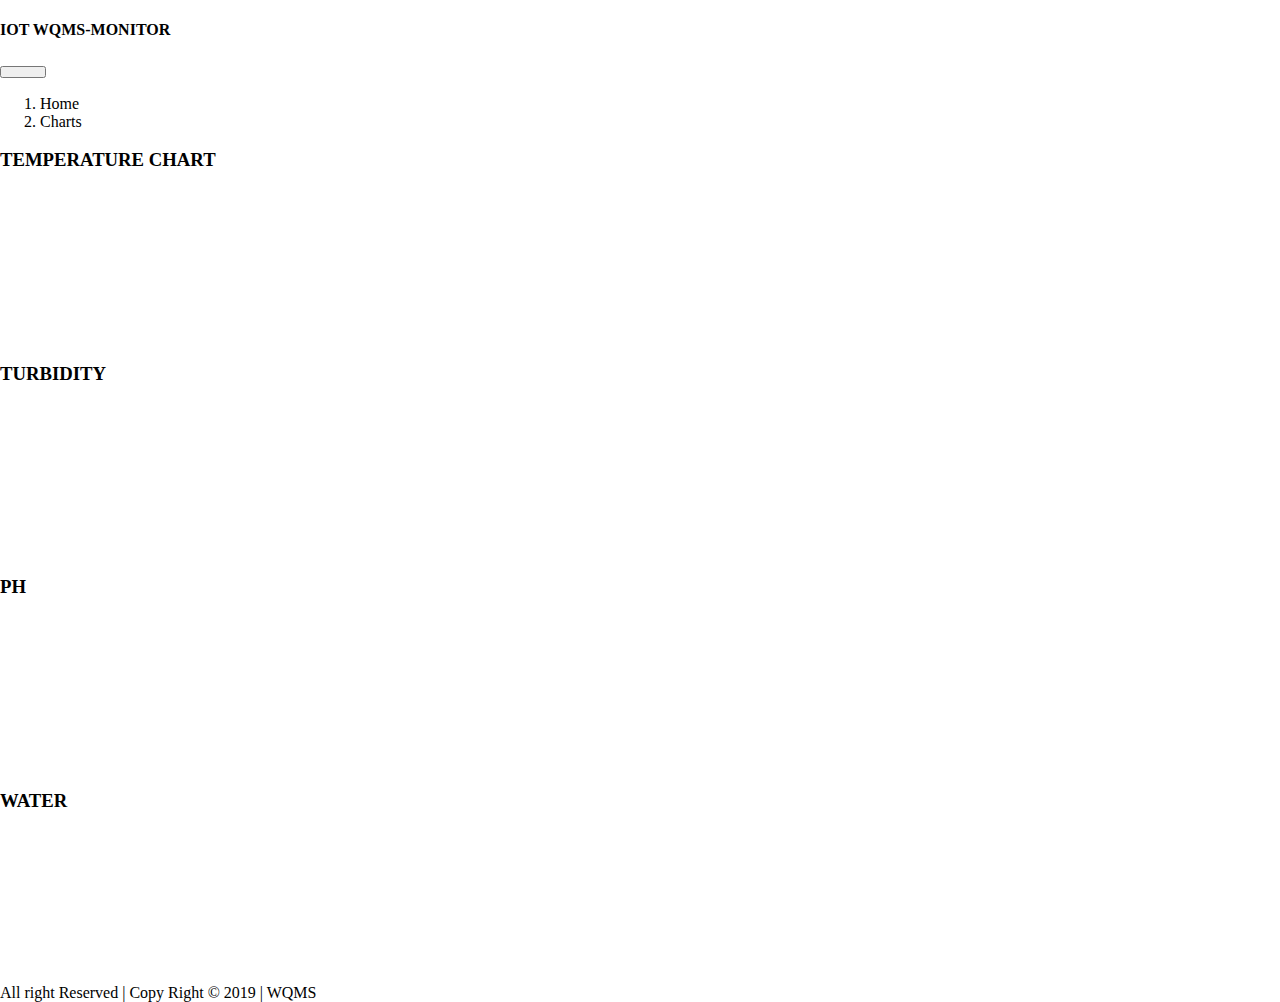
==== charts.html @ 1152dcde "Added home and Chart pages" ====
<!DOCTYPE html>
<html>
<head>
    <meta charset="utf-8">
    <meta http-equiv="X-UA-Compatible" content="IE=edge">
    <title>Page Title</title>
    <meta name="viewport" content="width=device-width, initial-scale=1">
    <!-- <link rel="stylesheet" href="https://stackpath.bootstrapcdn.com/bootstrap/4.2.1/css/bootstrap.min.css" integrity="sha384-GJzZqFGwb1QTTN6wy59ffF1BuGJpLSa9DkKMp0DgiMDm4iYMj70gZWKYbI706tWS" crossorigin="anonymous"> -->
    <!-- <link rel="stylesheet" href="https://use.fontawesome.com/releases/v5.6.3/css/all.css" integrity="sha384-UHRtZLI+pbxtHCWp1t77Bi1L4ZtiqrqD80Kn4Z8NTSRyMA2Fd33n5dQ8lWUE00s/" crossorigin="anonymous"> -->

    <link rel="stylesheet" type="text/css" media="screen" href="./assets/bootstrap-4.1.3/css/bootstrap.min.css">
    <link rel="stylesheet" type="text/css" media="screen" href="./style/style.css">
    
</head>
<body>
    <header>
        <div class="container-fluid bg-white p-3 text-muted shadow d-flex justify-content-between">
            <div><h4><span class="text-success">IOT</span> <span class="text-info">WQMS</span>-MONITOR</h4></div>
            <div>
                <button type="button" class="btn bg-light" id="sideBarToggler">
                        <p class=" border-bottom border-secondary iconBtn"></p>
                        <p class=" border-bottom border-secondary iconBtn"></p>
                        <p class=" border-bottom border-secondary iconBtn"></p>
                </button>
                
            </div>
        </div>
    </header>

    <div class="bg-info sidebar text-light pt-3">
            <div class="container">
                    <a  href ="index.html" class="btn btn-info btn-block sBarBtn border-bottom ">Home</a>
                    <a  href ="dashboard.html" class="btn btn-info btn-block sBarBtn border-bottom ">Dashboard</a>
                    <a  href ="charts.html" class="btn btn-info btn-block sBarBtn border-bottom active">Charts</a>
                    <a  href ="index.html" class="btn btn-info btn-block sBarBtn">Logout</a>
            </div>
        </div>

        <div class="container mt-4">
            <nav aria-label="breadcrumb">
                <ol class="breadcrumb">
                    <li class="breadcrumb-item">Home</li>
                    <li class="breadcrumb-item active">Charts</li>
                </ol>

            </nav>
        </div>


        <section>
            <div class="container  m-auto text-center  text-muted">
                <div class="card shadow p-3 my-3 chartsCard" >
                        <h3 class="card-title">TEMPERATURE CHART</h3>
                            <canvas id="temperature" class="resize"></canvas>
                    </div>

                    <div class="card shadow p-3 my-3 chartsCard" >
                        <h3 class="card-title">TURBIDITY</h3>
                            <canvas id="turbidity" class="resize"></canvas>
                    </div>

                    <div class="card shadow p-3 my-3 chartsCard" >
                        <h3 class="card-title">PH</h3>
                            <canvas id="ph" class="resize"></canvas>
                    </div>

                    <div class="card shadow p-3 my-3 chartsCard" >
                        <h3 class="card-title">WATER</h3>
                            <canvas id="water" class="resize"></canvas>
                    </div>
            </div>
            
                
        </section>
        


    <footer>
        <div class="container-fluid p-3 text-center text-light bg-primary">
            <div class="container">
            All right Reserved  |   
            Copy Right &copy; 2019 | WQMS <br>
            <a href="#"><i class="fab fa-facebook fa-lg mx-2 my-4 text-warning"></i></a>
            <a href="#"><i class="fab fa-instagram fa-lg mx-2 my-4 text-warning"></i></a>
            <a href="#"><i class="fab fa-twitter fa-lg mx-2 my-4 text-warning"></i></a>
            <a href="#"><i class="fab fa-linkedin fa-lg mx-2 my-4 text-warning"></i></a>
            </div>
        </div>
    </footer>

    <script src="https://code.jquery.com/jquery-3.3.1.slim.min.js" integrity="sha384-q8i/X+965DzO0rT7abK41JStQIAqVgRVzpbzo5smXKp4YfRvH+8abtTE1Pi6jizo" crossorigin="anonymous"></script>
    <script src="https://cdnjs.cloudflare.com/ajax/libs/popper.js/1.14.6/umd/popper.min.js" integrity="sha384-wHAiFfRlMFy6i5SRaxvfOCifBUQy1xHdJ/yoi7FRNXMRBu5WHdZYu1hA6ZOblgut" crossorigin="anonymous"></script>
    <script src="https://stackpath.bootstrapcdn.com/bootstrap/4.2.1/js/bootstrap.min.js" integrity="sha384-B0UglyR+jN6CkvvICOB2joaf5I4l3gm9GU6Hc1og6Ls7i6U/mkkaduKaBhlAXv9k" crossorigin="anonymous"></script>
    <script src="./assets/chartjs/Chart.min.js"></script>
    <script src="./js/charts.js"></script>
    <script src="./js/main.js"></script>
</body>
</html>
---- style/style.css ----
/* background color:  */

body{
    padding: 0px;
    margin: 0px;
}

.sidebar{
    position: absolute;
    width: 150px;
    height: 100vh;
    transition: all .8s;
    transform: translateX(-150px);
    z-index: 100;
}

.visible{
    transform: translateX(0px);
}

.sBarBtn{
    transition: all .5s;
}

.sBarBtn:hover{
    transform: translateY(-3px);
}


.custon-shadow{
    box-shadow: 0px 2px 1px 1px  rgb(184, 182, 182);
}
.strk{
    font-weight: bolder;
    -webkit-text-stroke: 2px black;
}

.iconBtn{
    width: 30px;
    margin: 6px 0px; 
}
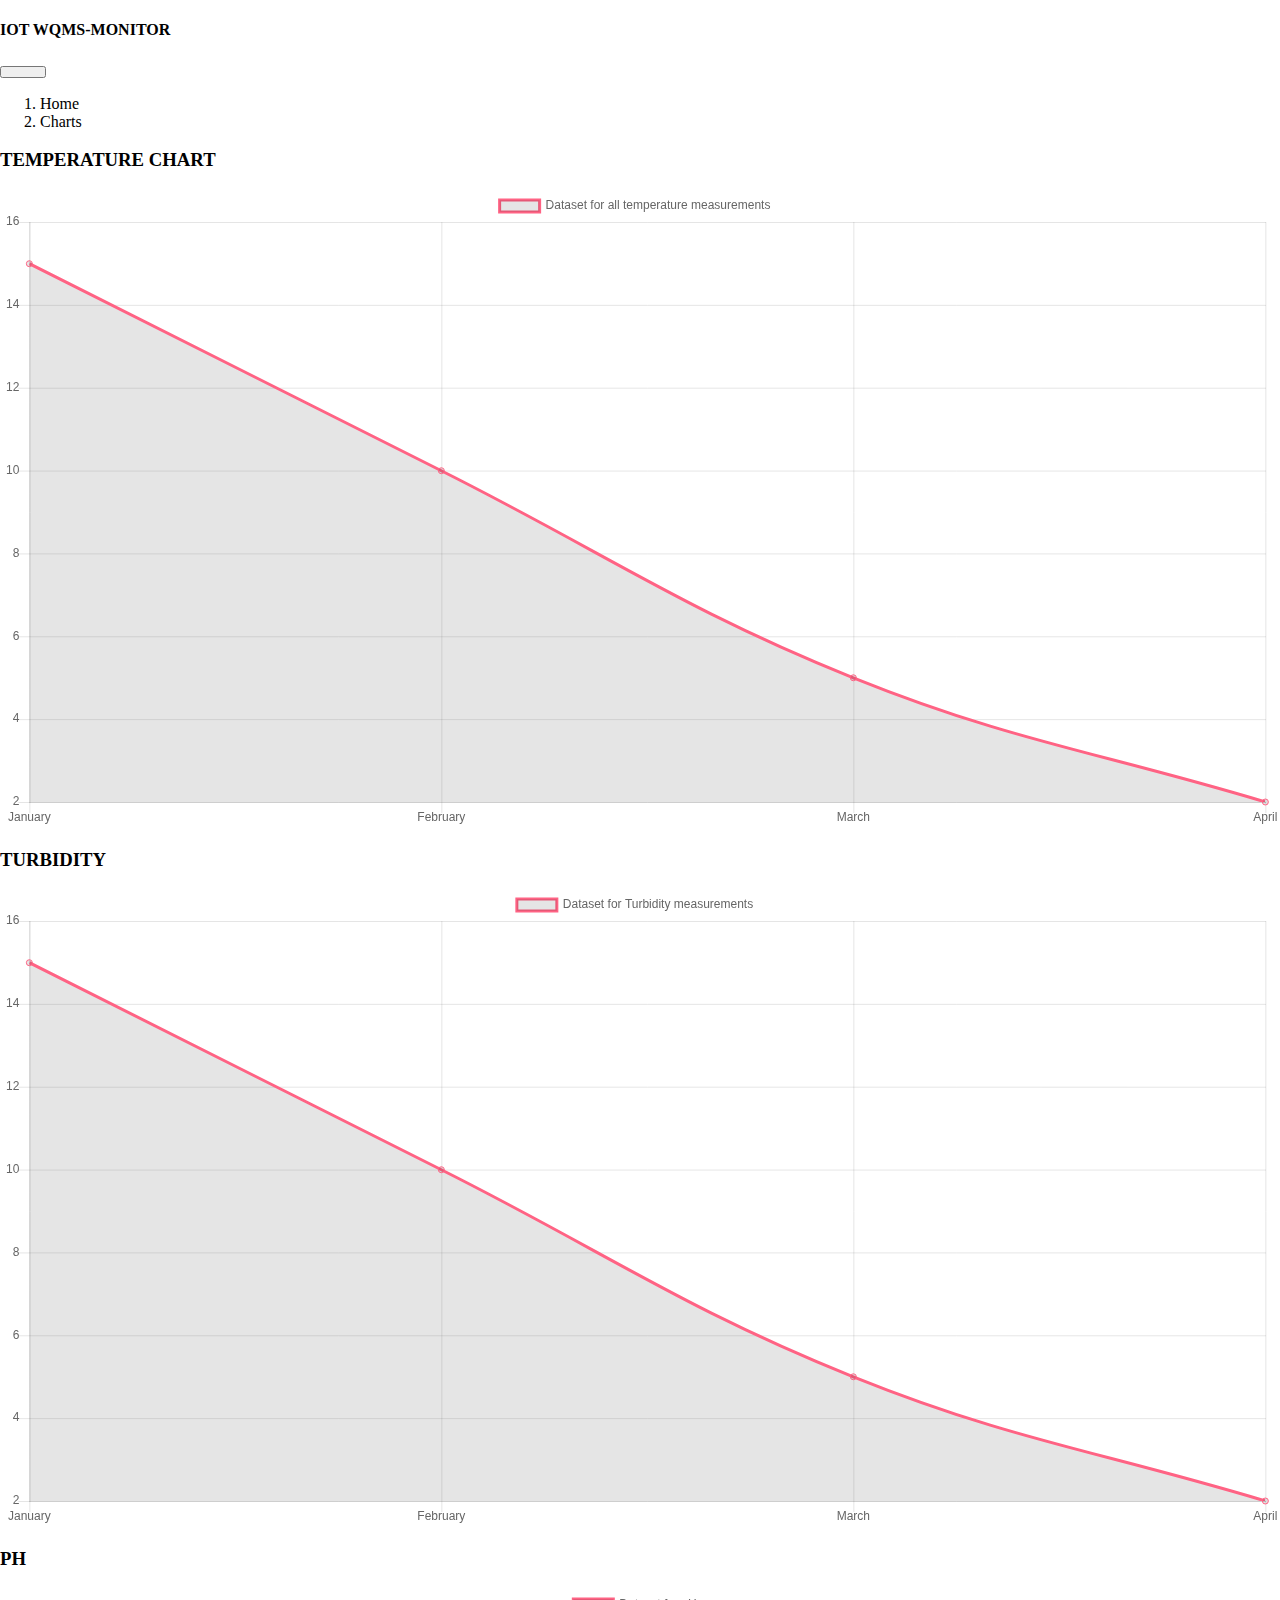
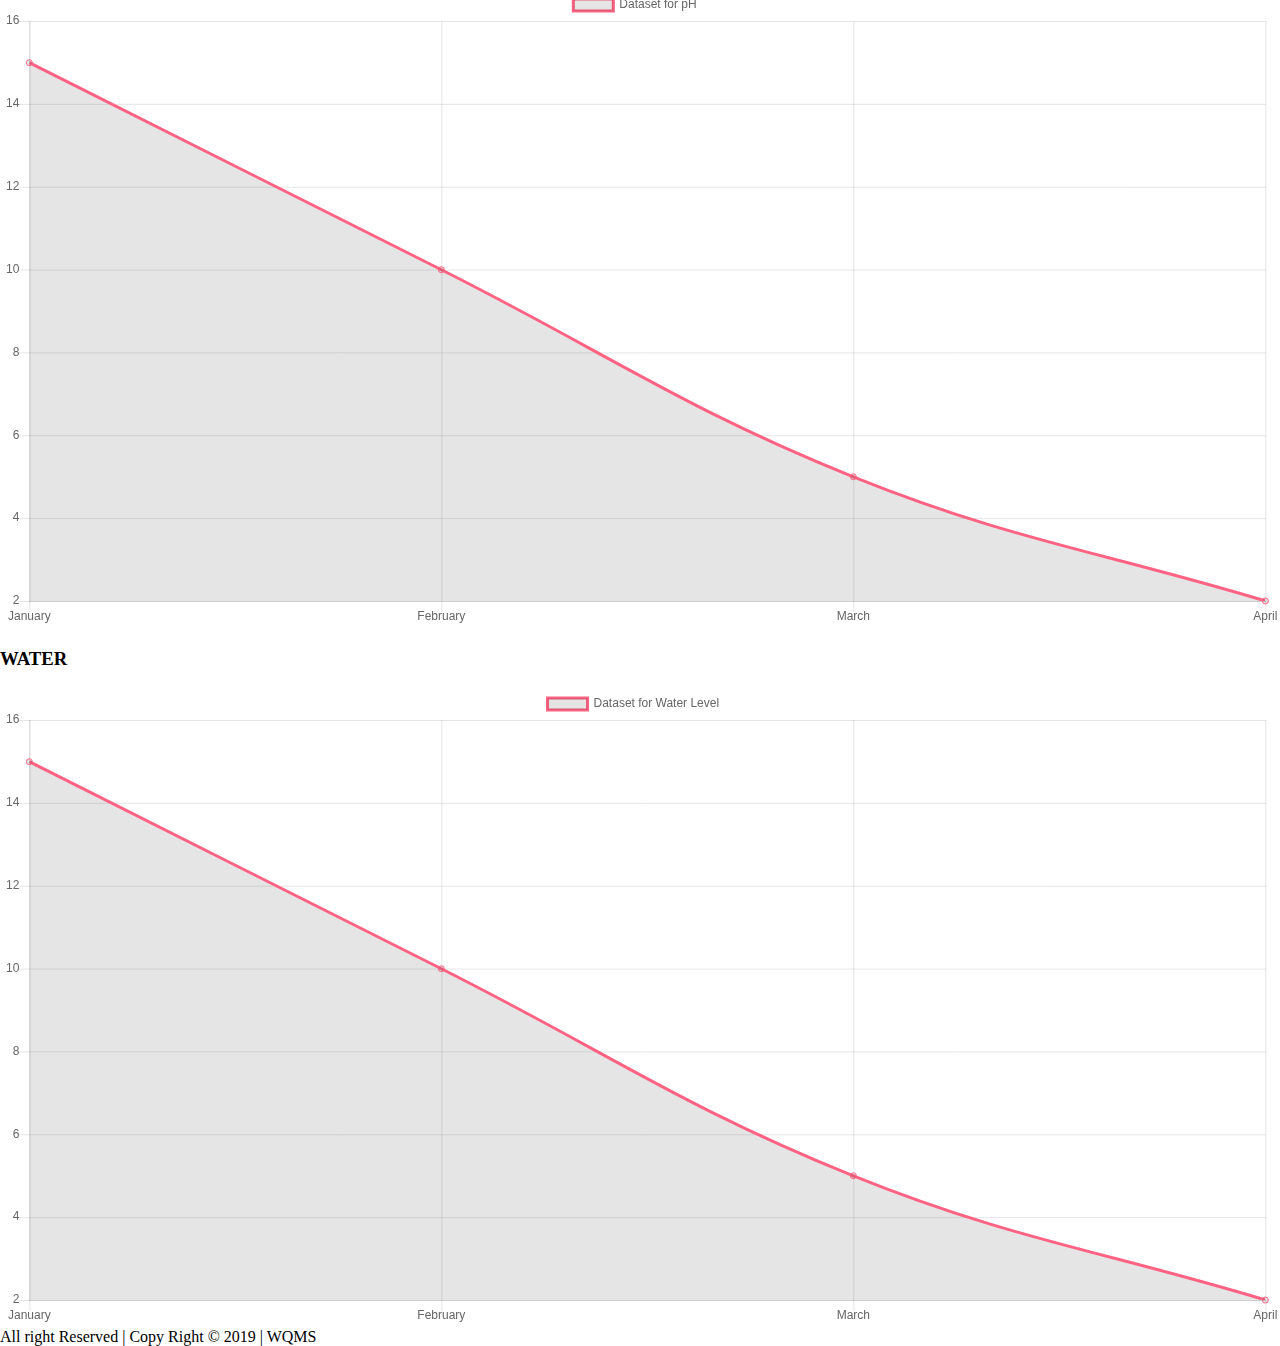
==== commit 98b71c2c: "changed chart js file" ====
--- a/charts.html
+++ b/charts.html
@@ -5,10 +5,10 @@
     <meta http-equiv="X-UA-Compatible" content="IE=edge">
     <title>Page Title</title>
     <meta name="viewport" content="width=device-width, initial-scale=1">
-    <!-- <link rel="stylesheet" href="https://stackpath.bootstrapcdn.com/bootstrap/4.2.1/css/bootstrap.min.css" integrity="sha384-GJzZqFGwb1QTTN6wy59ffF1BuGJpLSa9DkKMp0DgiMDm4iYMj70gZWKYbI706tWS" crossorigin="anonymous"> -->
-    <!-- <link rel="stylesheet" href="https://use.fontawesome.com/releases/v5.6.3/css/all.css" integrity="sha384-UHRtZLI+pbxtHCWp1t77Bi1L4ZtiqrqD80Kn4Z8NTSRyMA2Fd33n5dQ8lWUE00s/" crossorigin="anonymous"> -->
+    <link rel="stylesheet" href="https://stackpath.bootstrapcdn.com/bootstrap/4.2.1/css/bootstrap.min.css" integrity="sha384-GJzZqFGwb1QTTN6wy59ffF1BuGJpLSa9DkKMp0DgiMDm4iYMj70gZWKYbI706tWS" crossorigin="anonymous">
+    <link rel="stylesheet" href="https://use.fontawesome.com/releases/v5.6.3/css/all.css" integrity="sha384-UHRtZLI+pbxtHCWp1t77Bi1L4ZtiqrqD80Kn4Z8NTSRyMA2Fd33n5dQ8lWUE00s/" crossorigin="anonymous">
 
-    <link rel="stylesheet" type="text/css" media="screen" href="./assets/bootstrap-4.1.3/css/bootstrap.min.css">
+    <!-- <link rel="stylesheet" type="text/css" media="screen" href="./assets/bootstrap-4.1.3/css/bootstrap.min.css"> -->
     <link rel="stylesheet" type="text/css" media="screen" href="./style/style.css">
     
 </head>
@@ -91,7 +91,7 @@
     <script src="https://code.jquery.com/jquery-3.3.1.slim.min.js" integrity="sha384-q8i/X+965DzO0rT7abK41JStQIAqVgRVzpbzo5smXKp4YfRvH+8abtTE1Pi6jizo" crossorigin="anonymous"></script>
     <script src="https://cdnjs.cloudflare.com/ajax/libs/popper.js/1.14.6/umd/popper.min.js" integrity="sha384-wHAiFfRlMFy6i5SRaxvfOCifBUQy1xHdJ/yoi7FRNXMRBu5WHdZYu1hA6ZOblgut" crossorigin="anonymous"></script>
     <script src="https://stackpath.bootstrapcdn.com/bootstrap/4.2.1/js/bootstrap.min.js" integrity="sha384-B0UglyR+jN6CkvvICOB2joaf5I4l3gm9GU6Hc1og6Ls7i6U/mkkaduKaBhlAXv9k" crossorigin="anonymous"></script>
-    <script src="./assets/chartjs/Chart.min.js"></script>
+    <script src="./js/Chart.min.js"></script>
     <script src="./js/charts.js"></script>
     <script src="./js/main.js"></script>
 </body>
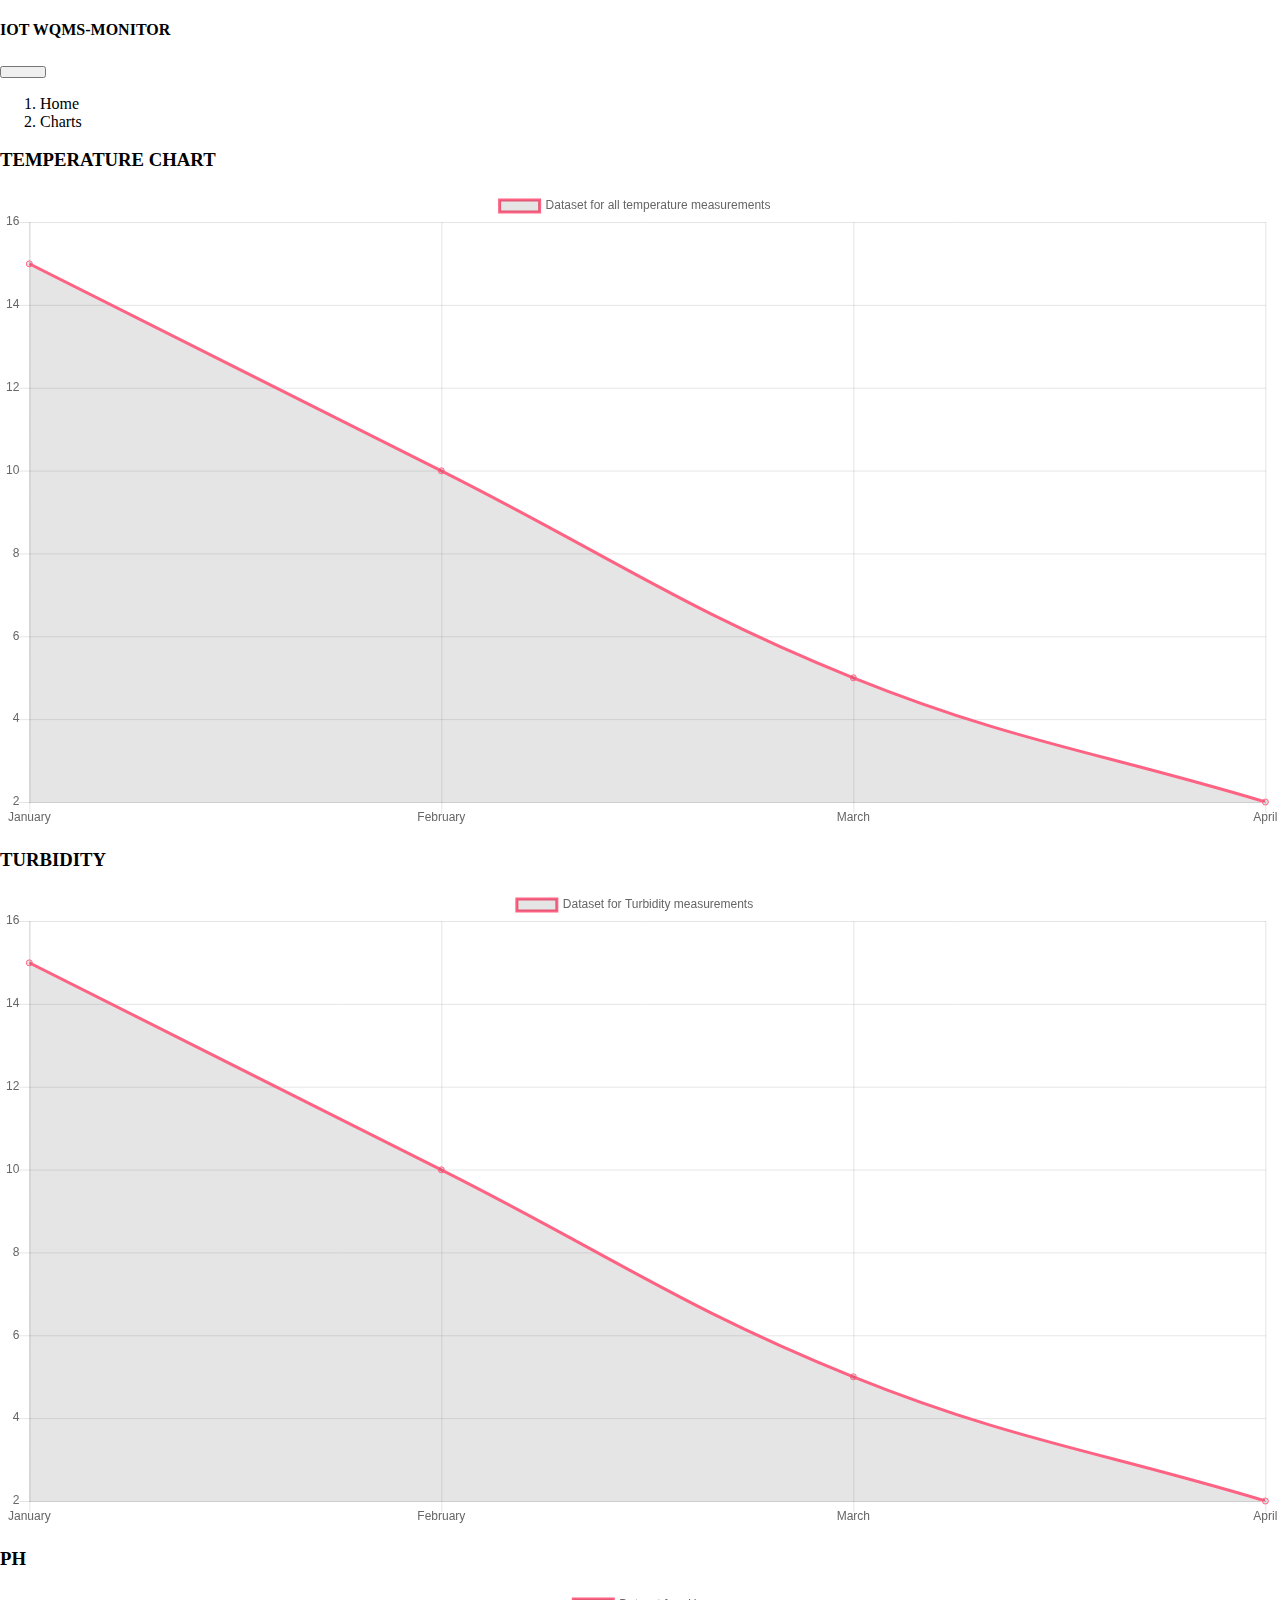
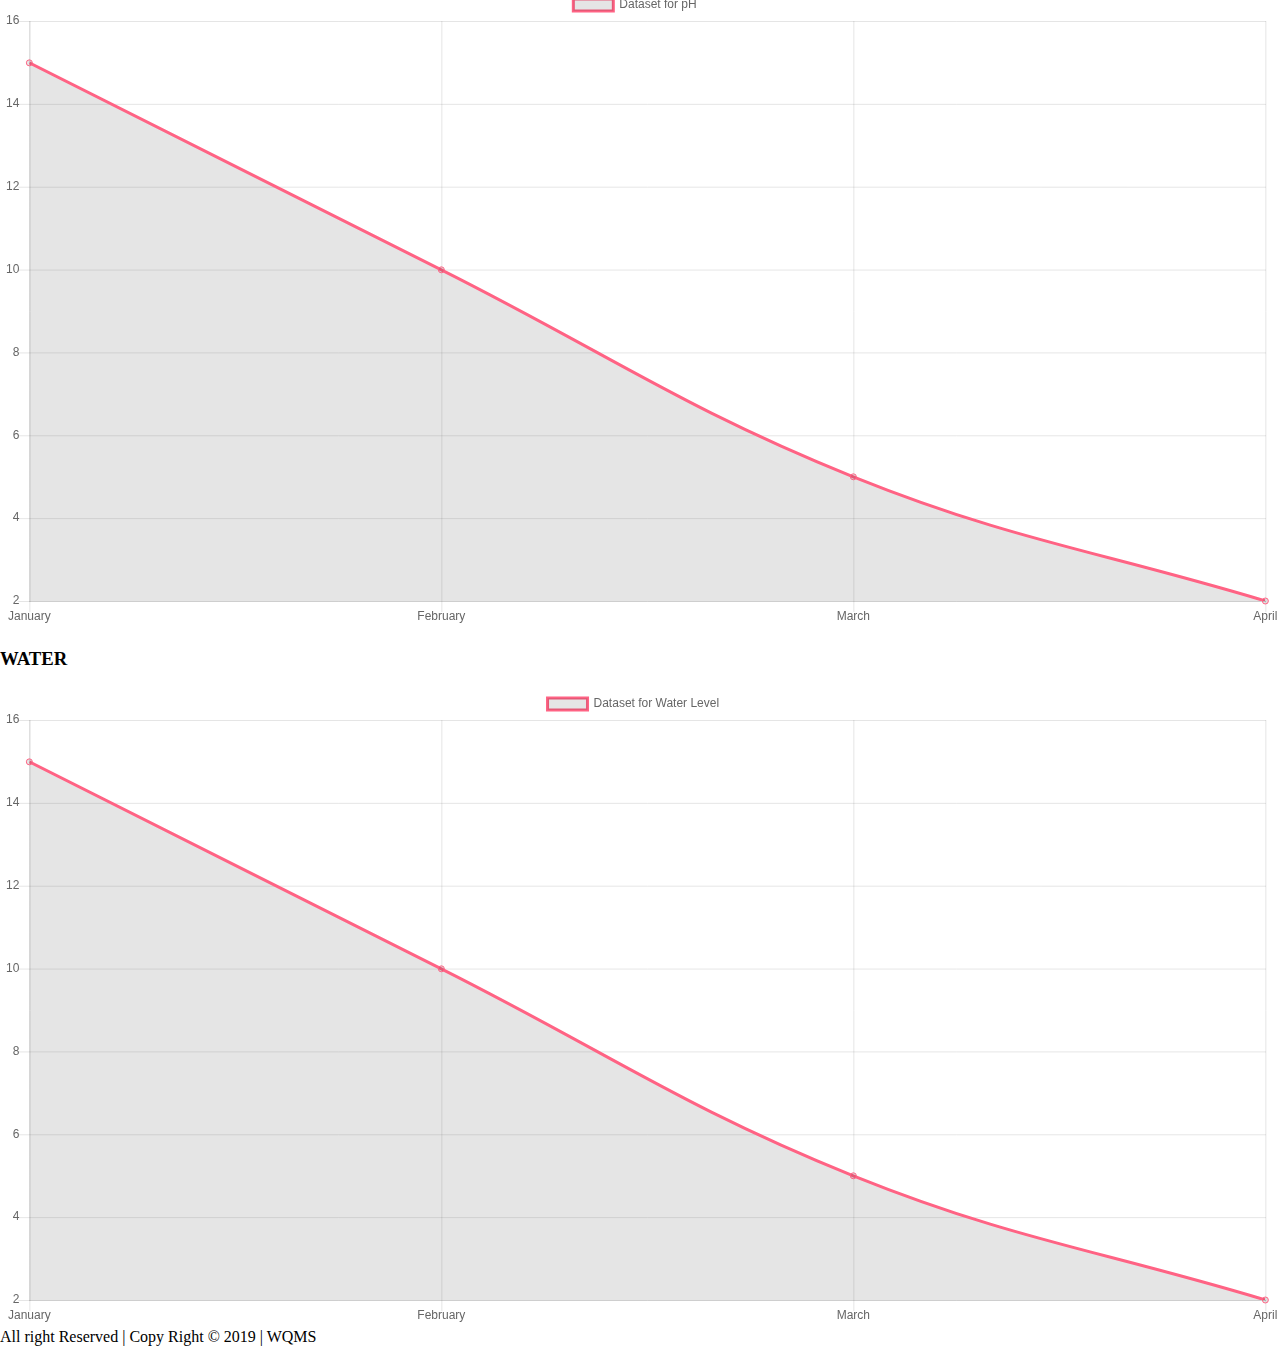
==== commit 3c1e5c98: "changed footer color" ====
--- a/charts.html
+++ b/charts.html
@@ -76,7 +76,7 @@
 
 
     <footer>
-        <div class="container-fluid p-3 text-center text-light bg-primary">
+        <div class="container-fluid p-3 text-center text-light bg-info">
             <div class="container">
             All right Reserved  |   
             Copy Right &copy; 2019 | WQMS <br>
